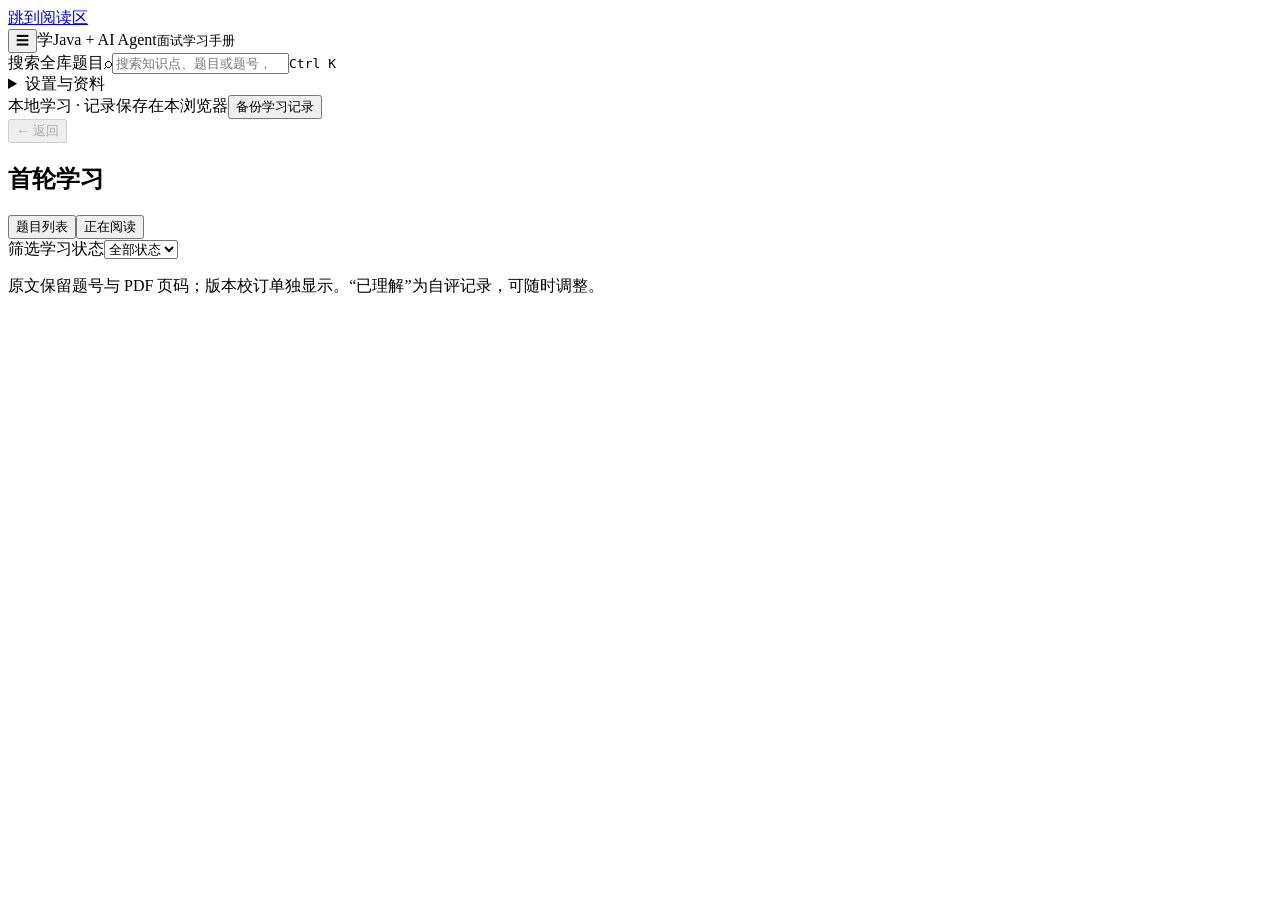
==== src/reader-template.html @ 3039b81c "Publish Java and AI Agent interview study reader" ====
<!doctype html>
<html lang="zh-CN">
<head>
<meta charset="utf-8">
<meta name="viewport" content="width=device-width,initial-scale=1">
<meta name="color-scheme" content="light">
<title>Java + AI Agent · 学习阅读页</title>
<link rel="icon" href="data:image/svg+xml,%3Csvg xmlns='http://www.w3.org/2000/svg' viewBox='0 0 40 40'%3E%3Crect width='40' height='40' rx='9' fill='%232167d8'/%3E%3Ctext x='20' y='28' text-anchor='middle' font-size='25' fill='white'%3E学%3C/text%3E%3C/svg%3E">
<style>__STUDY_STYLES__</style>
</head>
<body>
<a class="skip-link" href="#reading-title">跳到阅读区</a>
<header class="app-header">
  <div class="brand"><button class="icon-button mobile-only" id="menu-open" aria-label="打开学习目录" type="button">☰</button><span class="brand-mark" aria-hidden="true">学</span><span>Java + AI Agent<small>面试学习手册</small></span></div>
  <div class="global-search"><label class="sr-only" for="search">搜索全库题目</label><span aria-hidden="true">⌕</span><input id="search" type="search" placeholder="搜索知识点、题目或题号，如 Q165" autocomplete="off"><button id="search-clear" class="icon-button" aria-label="清空搜索" type="button" hidden>×</button><kbd>Ctrl K</kbd></div>
  <details class="settings" id="settings"><summary>设置与资料</summary><div class="settings-panel"><label for="font-size">正文字号</label><select id="font-size"><option value="16">标准</option><option value="18">较大</option><option value="20">大字</option></select><button type="button" id="export-progress">导出学习记录</button><button type="button" id="import-progress">导入学习记录</button><input type="file" id="import-file" accept=".json,application/json" hidden><hr><a href="学习思维导图.mm" download>完整思维导图</a><a href="分类索引.md">分类索引</a><a href="学习Agent开发方案.md">Agent 开发方案</a></div></details>
</header>
<div class="app-shell">
  <aside class="sidebar" aria-label="学习目录"><div id="desktop-nav"></div><div class="sidebar-foot"><span class="offline-dot" aria-hidden="true"></span><span id="storage-label">本地学习 · 记录保存在本浏览器</span><button type="button" class="text-button" id="backup-hint">备份学习记录</button></div></aside>
  <main class="workspace">
    <div class="workspace-top"><div class="breadcrumb"><button id="history-back" class="back-button" type="button" disabled>← 返回</button><span id="breadcrumb-text"></span></div><button id="resume" class="text-button" type="button" hidden></button></div>
    <section class="context-header" aria-label="当前学习范围"><div><h1 id="heading">首轮学习</h1><p id="context"></p></div><div id="context-controls"></div></section>
    <div class="mobile-switch mobile-only" aria-label="切换题目列表与正文"><button type="button" id="show-list" aria-pressed="true">题目列表</button><button type="button" id="show-reader" aria-pressed="false">正在阅读</button></div>
    <div class="reading-workspace" id="reading-workspace" data-mobile="list">
      <section class="question-pane" aria-label="题目列表"><div class="list-toolbar"><span id="result-count" role="status" aria-live="polite"></span><label class="sr-only" for="status-filter">筛选学习状态</label><select id="status-filter"><option value="all">全部状态</option><option value="new">未标记</option><option value="review">待复习</option><option value="understood">已理解</option></select></div><div id="question-list" class="question-list"></div><div class="pagination" id="pagination"></div></section>
      <article class="reading-pane" id="reading-pane" aria-labelledby="reading-title"><div id="reader-content"></div></article>
    </div>
    <p class="source-note">原文保留题号与 PDF 页码；版本校订单独显示。“已理解”为自评记录，可随时调整。</p>
  </main>
</div>
<dialog id="mobile-menu" class="mobile-menu"><div class="dialog-header"><strong>学习目录</strong><button class="icon-button" id="menu-close" type="button" aria-label="关闭学习目录">×</button></div><div id="mobile-nav"></div></dialog>
<div id="notice" class="notice" role="status" aria-live="polite" hidden></div>
<noscript>此阅读页需要启用 JavaScript。也可以打开同目录下的“分类阅读版.md”。</noscript>
<script id="study-data" type="application/json">__STUDY_DATA__</script>
<script>__STUDY_SCRIPT__</script>
</body>
</html>
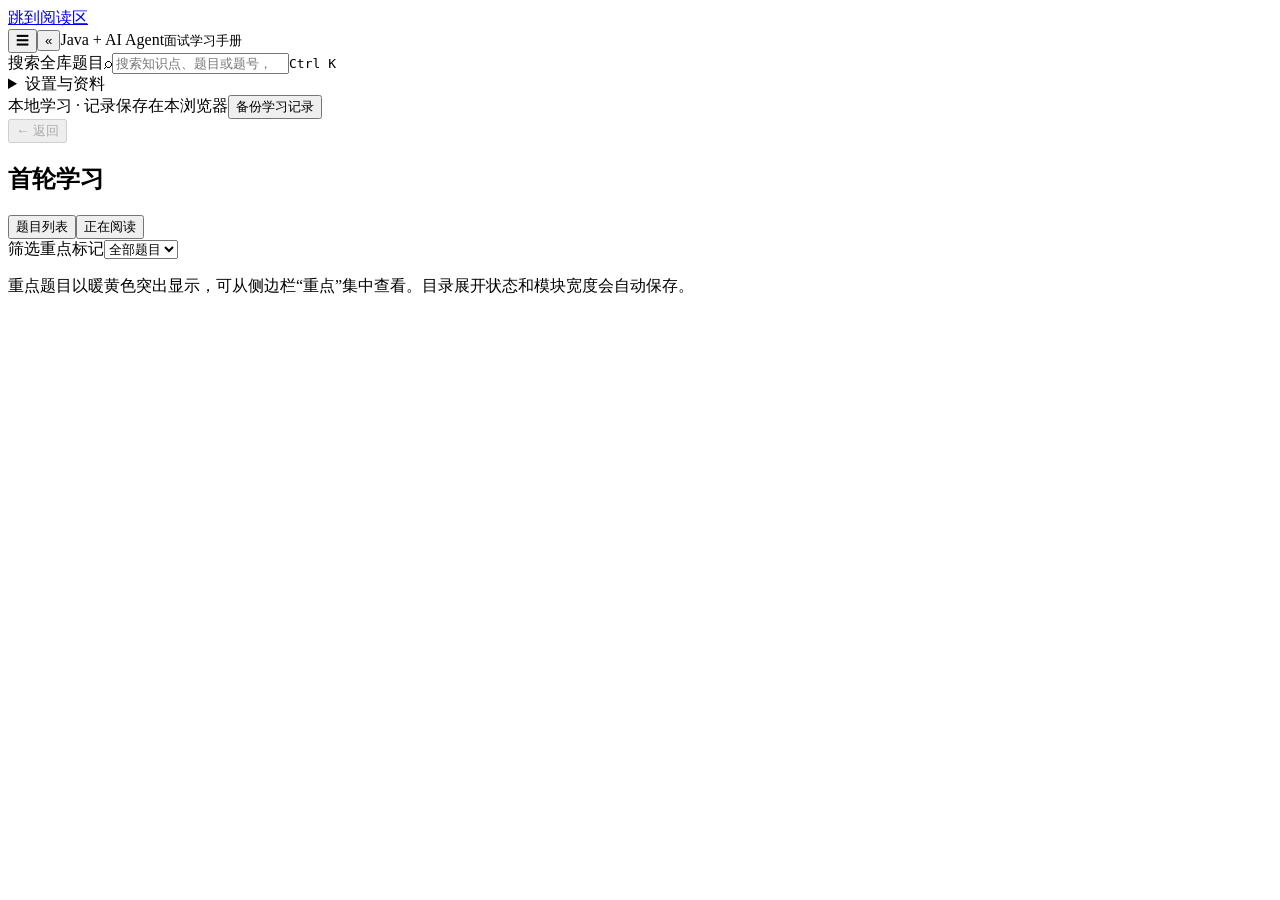
==== commit 8b43372e: "Add persistent resizable sidebar and highlighted important questions" ====
--- a/src/reader-template.html
+++ b/src/reader-template.html
@@ -11,21 +11,21 @@
 <body>
 <a class="skip-link" href="#reading-title">跳到阅读区</a>
 <header class="app-header">
-  <div class="brand"><button class="icon-button mobile-only" id="menu-open" aria-label="打开学习目录" type="button">☰</button><span class="brand-mark" aria-hidden="true">学</span><span>Java + AI Agent<small>面试学习手册</small></span></div>
+  <div class="brand"><button class="icon-button mobile-only" id="menu-open" aria-label="打开学习目录" type="button">☰</button><button class="brand-mark desktop-only" id="sidebar-toggle" type="button" aria-label="收起侧边栏" aria-expanded="true" aria-controls="desktop-sidebar" title="收起侧边栏">«</button><span>Java + AI Agent<small>面试学习手册</small></span></div>
   <div class="global-search"><label class="sr-only" for="search">搜索全库题目</label><span aria-hidden="true">⌕</span><input id="search" type="search" placeholder="搜索知识点、题目或题号，如 Q165" autocomplete="off"><button id="search-clear" class="icon-button" aria-label="清空搜索" type="button" hidden>×</button><kbd>Ctrl K</kbd></div>
-  <details class="settings" id="settings"><summary>设置与资料</summary><div class="settings-panel"><label for="font-size">正文字号</label><select id="font-size"><option value="16">标准</option><option value="18">较大</option><option value="20">大字</option></select><button type="button" id="export-progress">导出学习记录</button><button type="button" id="import-progress">导入学习记录</button><input type="file" id="import-file" accept=".json,application/json" hidden><hr><a href="学习思维导图.mm" download>完整思维导图</a><a href="分类索引.md">分类索引</a><a href="学习Agent开发方案.md">Agent 开发方案</a></div></details>
+  <details class="settings" id="settings"><summary>设置与资料</summary><div class="settings-panel"><label for="font-size">正文字号</label><select id="font-size"><option value="16">紧凑</option><option value="18">舒适</option><option value="20">大字</option></select><button type="button" id="reset-layout">恢复默认布局</button><button type="button" id="export-progress">导出学习记录</button><button type="button" id="import-progress">导入学习记录</button><input type="file" id="import-file" accept=".json,application/json" hidden><hr><a href="学习思维导图.mm" download>完整思维导图</a><a href="分类索引.md">分类索引</a><a href="学习Agent开发方案.md">Agent 开发方案</a></div></details>
 </header>
 <div class="app-shell">
-  <aside class="sidebar" aria-label="学习目录"><div id="desktop-nav"></div><div class="sidebar-foot"><span class="offline-dot" aria-hidden="true"></span><span id="storage-label">本地学习 · 记录保存在本浏览器</span><button type="button" class="text-button" id="backup-hint">备份学习记录</button></div></aside>
+  <aside class="sidebar" id="desktop-sidebar" aria-label="学习目录"><div id="desktop-nav"></div><div class="sidebar-foot"><span class="offline-dot" aria-hidden="true"></span><span id="storage-label">本地学习 · 记录保存在本浏览器</span><button type="button" class="text-button" id="backup-hint">备份学习记录</button></div><div id="sidebar-resize" class="pane-resize" role="separator" tabindex="0" aria-label="调整侧边栏宽度" aria-orientation="vertical" aria-valuemin="190" aria-valuemax="360" aria-valuenow="280" title="拖动调整目录宽度，也可用左右方向键调整"></div></aside>
   <main class="workspace">
     <div class="workspace-top"><div class="breadcrumb"><button id="history-back" class="back-button" type="button" disabled>← 返回</button><span id="breadcrumb-text"></span></div><button id="resume" class="text-button" type="button" hidden></button></div>
     <section class="context-header" aria-label="当前学习范围"><div><h1 id="heading">首轮学习</h1><p id="context"></p></div><div id="context-controls"></div></section>
     <div class="mobile-switch mobile-only" aria-label="切换题目列表与正文"><button type="button" id="show-list" aria-pressed="true">题目列表</button><button type="button" id="show-reader" aria-pressed="false">正在阅读</button></div>
     <div class="reading-workspace" id="reading-workspace" data-mobile="list">
-      <section class="question-pane" aria-label="题目列表"><div class="list-toolbar"><span id="result-count" role="status" aria-live="polite"></span><label class="sr-only" for="status-filter">筛选学习状态</label><select id="status-filter"><option value="all">全部状态</option><option value="new">未标记</option><option value="review">待复习</option><option value="understood">已理解</option></select></div><div id="question-list" class="question-list"></div><div class="pagination" id="pagination"></div></section>
+      <section class="question-pane" aria-label="题目列表"><div class="list-toolbar"><span id="result-count" role="status" aria-live="polite"></span><label class="sr-only" for="status-filter">筛选重点标记</label><select id="status-filter"><option value="all">全部题目</option><option value="important">只看重点</option><option value="new">未标重点</option></select></div><div id="question-list" class="question-list"></div><div class="pagination" id="pagination"></div><div id="question-resize" class="pane-resize" role="separator" tabindex="0" aria-label="调整题目列表宽度" aria-orientation="vertical" aria-valuemin="240" aria-valuemax="440" aria-valuenow="320" title="拖动调整题目列表宽度，也可用左右方向键调整"></div></section>
       <article class="reading-pane" id="reading-pane" aria-labelledby="reading-title"><div id="reader-content"></div></article>
     </div>
-    <p class="source-note">原文保留题号与 PDF 页码；版本校订单独显示。“已理解”为自评记录，可随时调整。</p>
+    <p class="source-note">重点题目以暖黄色突出显示，可从侧边栏“重点”集中查看。目录展开状态和模块宽度会自动保存。</p>
   </main>
 </div>
 <dialog id="mobile-menu" class="mobile-menu"><div class="dialog-header"><strong>学习目录</strong><button class="icon-button" id="menu-close" type="button" aria-label="关闭学习目录">×</button></div><div id="mobile-nav"></div></dialog>
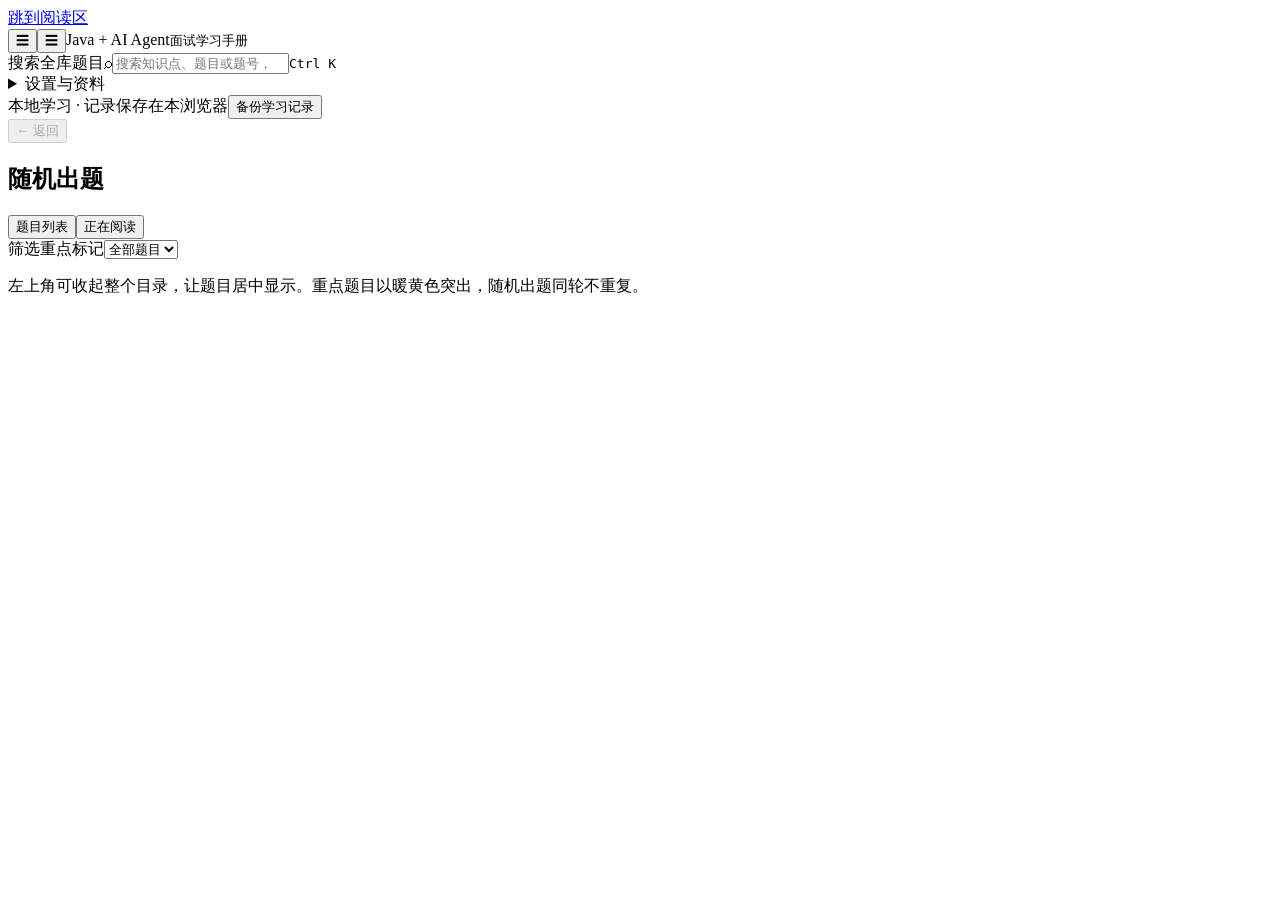
==== commit aaa5c0af: "Center reading with a fully hidden sidebar and add random question practice" ====
--- a/src/reader-template.html
+++ b/src/reader-template.html
@@ -11,7 +11,7 @@
 <body>
 <a class="skip-link" href="#reading-title">跳到阅读区</a>
 <header class="app-header">
-  <div class="brand"><button class="icon-button mobile-only" id="menu-open" aria-label="打开学习目录" type="button">☰</button><button class="brand-mark desktop-only" id="sidebar-toggle" type="button" aria-label="收起侧边栏" aria-expanded="true" aria-controls="desktop-sidebar" title="收起侧边栏">«</button><span>Java + AI Agent<small>面试学习手册</small></span></div>
+  <div class="brand"><button class="icon-button mobile-only" id="menu-open" aria-label="打开学习目录" type="button">☰</button><button class="brand-mark desktop-only" id="sidebar-toggle" type="button" aria-label="收起侧边栏" aria-expanded="true" aria-controls="desktop-sidebar" title="收起侧边栏">☰</button><span>Java + AI Agent<small>面试学习手册</small></span></div>
   <div class="global-search"><label class="sr-only" for="search">搜索全库题目</label><span aria-hidden="true">⌕</span><input id="search" type="search" placeholder="搜索知识点、题目或题号，如 Q165" autocomplete="off"><button id="search-clear" class="icon-button" aria-label="清空搜索" type="button" hidden>×</button><kbd>Ctrl K</kbd></div>
   <details class="settings" id="settings"><summary>设置与资料</summary><div class="settings-panel"><label for="font-size">正文字号</label><select id="font-size"><option value="16">紧凑</option><option value="18">舒适</option><option value="20">大字</option></select><button type="button" id="reset-layout">恢复默认布局</button><button type="button" id="export-progress">导出学习记录</button><button type="button" id="import-progress">导入学习记录</button><input type="file" id="import-file" accept=".json,application/json" hidden><hr><a href="学习思维导图.mm" download>完整思维导图</a><a href="分类索引.md">分类索引</a><a href="学习Agent开发方案.md">Agent 开发方案</a></div></details>
 </header>
@@ -19,13 +19,13 @@
   <aside class="sidebar" id="desktop-sidebar" aria-label="学习目录"><div id="desktop-nav"></div><div class="sidebar-foot"><span class="offline-dot" aria-hidden="true"></span><span id="storage-label">本地学习 · 记录保存在本浏览器</span><button type="button" class="text-button" id="backup-hint">备份学习记录</button></div><div id="sidebar-resize" class="pane-resize" role="separator" tabindex="0" aria-label="调整侧边栏宽度" aria-orientation="vertical" aria-valuemin="190" aria-valuemax="360" aria-valuenow="280" title="拖动调整目录宽度，也可用左右方向键调整"></div></aside>
   <main class="workspace">
     <div class="workspace-top"><div class="breadcrumb"><button id="history-back" class="back-button" type="button" disabled>← 返回</button><span id="breadcrumb-text"></span></div><button id="resume" class="text-button" type="button" hidden></button></div>
-    <section class="context-header" aria-label="当前学习范围"><div><h1 id="heading">首轮学习</h1><p id="context"></p></div><div id="context-controls"></div></section>
+    <section class="context-header" aria-label="当前学习范围"><div><h1 id="heading">随机出题</h1><p id="context"></p></div><div id="context-controls"></div></section>
     <div class="mobile-switch mobile-only" aria-label="切换题目列表与正文"><button type="button" id="show-list" aria-pressed="true">题目列表</button><button type="button" id="show-reader" aria-pressed="false">正在阅读</button></div>
     <div class="reading-workspace" id="reading-workspace" data-mobile="list">
       <section class="question-pane" aria-label="题目列表"><div class="list-toolbar"><span id="result-count" role="status" aria-live="polite"></span><label class="sr-only" for="status-filter">筛选重点标记</label><select id="status-filter"><option value="all">全部题目</option><option value="important">只看重点</option><option value="new">未标重点</option></select></div><div id="question-list" class="question-list"></div><div class="pagination" id="pagination"></div><div id="question-resize" class="pane-resize" role="separator" tabindex="0" aria-label="调整题目列表宽度" aria-orientation="vertical" aria-valuemin="240" aria-valuemax="440" aria-valuenow="320" title="拖动调整题目列表宽度，也可用左右方向键调整"></div></section>
       <article class="reading-pane" id="reading-pane" aria-labelledby="reading-title"><div id="reader-content"></div></article>
     </div>
-    <p class="source-note">重点题目以暖黄色突出显示，可从侧边栏“重点”集中查看。目录展开状态和模块宽度会自动保存。</p>
+    <p class="source-note">左上角可收起整个目录，让题目居中显示。重点题目以暖黄色突出，随机出题同轮不重复。</p>
   </main>
 </div>
 <dialog id="mobile-menu" class="mobile-menu"><div class="dialog-header"><strong>学习目录</strong><button class="icon-button" id="menu-close" type="button" aria-label="关闭学习目录">×</button></div><div id="mobile-nav"></div></dialog>
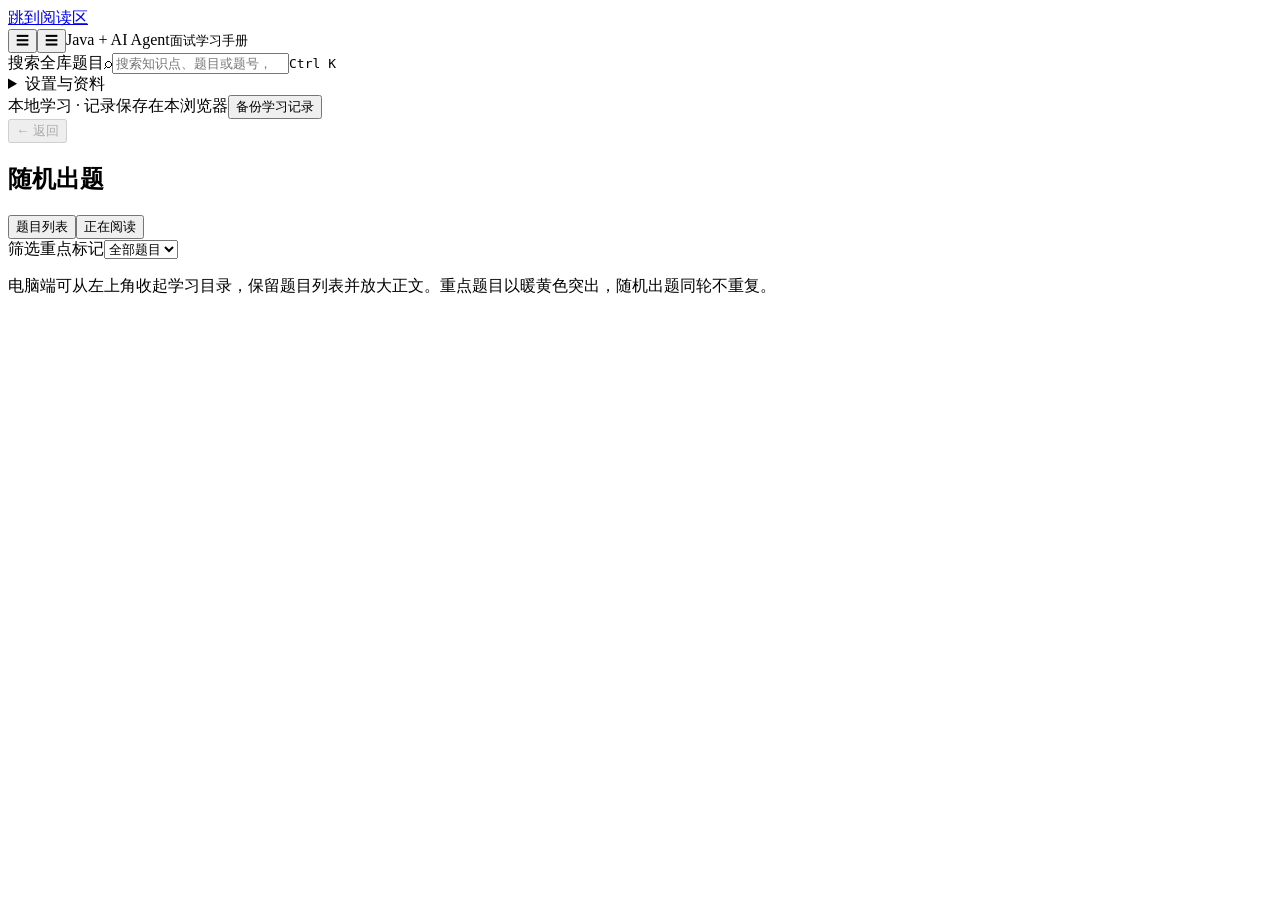
==== commit add5998d: "Preserve desktop question list when hiding navigation and enlarge reading text" ====
--- a/src/reader-template.html
+++ b/src/reader-template.html
@@ -25,7 +25,7 @@
       <section class="question-pane" aria-label="题目列表"><div class="list-toolbar"><span id="result-count" role="status" aria-live="polite"></span><label class="sr-only" for="status-filter">筛选重点标记</label><select id="status-filter"><option value="all">全部题目</option><option value="important">只看重点</option><option value="new">未标重点</option></select></div><div id="question-list" class="question-list"></div><div class="pagination" id="pagination"></div><div id="question-resize" class="pane-resize" role="separator" tabindex="0" aria-label="调整题目列表宽度" aria-orientation="vertical" aria-valuemin="240" aria-valuemax="440" aria-valuenow="320" title="拖动调整题目列表宽度，也可用左右方向键调整"></div></section>
       <article class="reading-pane" id="reading-pane" aria-labelledby="reading-title"><div id="reader-content"></div></article>
     </div>
-    <p class="source-note">左上角可收起整个目录，让题目居中显示。重点题目以暖黄色突出，随机出题同轮不重复。</p>
+    <p class="source-note">电脑端可从左上角收起学习目录，保留题目列表并放大正文。重点题目以暖黄色突出，随机出题同轮不重复。</p>
   </main>
 </div>
 <dialog id="mobile-menu" class="mobile-menu"><div class="dialog-header"><strong>学习目录</strong><button class="icon-button" id="menu-close" type="button" aria-label="关闭学习目录">×</button></div><div id="mobile-nav"></div></dialog>
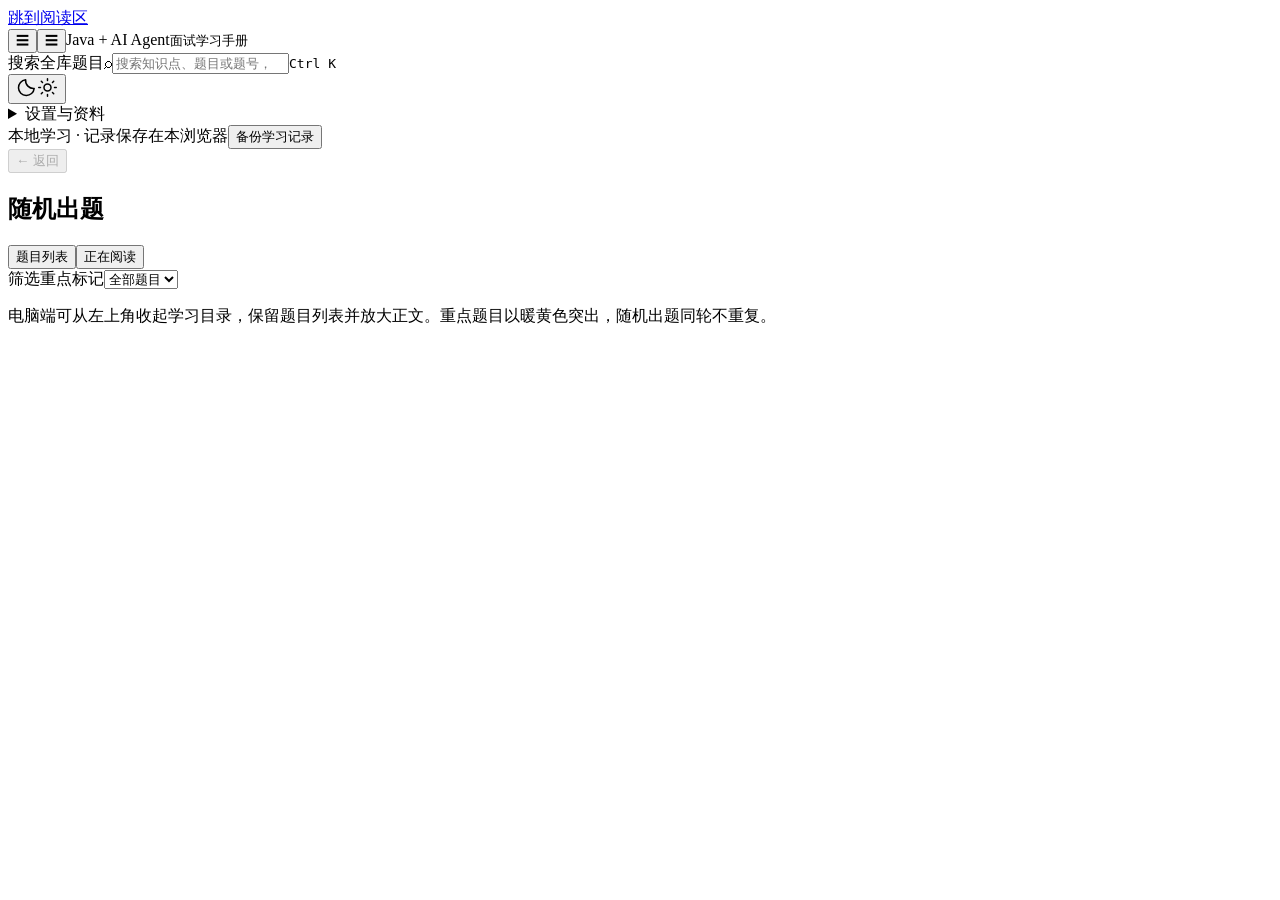
==== commit afd2d499: "Add persistent dark mode and system theme selection" ====
--- a/src/reader-template.html
+++ b/src/reader-template.html
@@ -3,9 +3,12 @@
 <head>
 <meta charset="utf-8">
 <meta name="viewport" content="width=device-width,initial-scale=1">
-<meta name="color-scheme" content="light">
+<meta name="color-scheme" content="light dark">
 <title>Java + AI Agent · 学习阅读页</title>
 <link rel="icon" href="data:image/svg+xml,%3Csvg xmlns='http://www.w3.org/2000/svg' viewBox='0 0 40 40'%3E%3Crect width='40' height='40' rx='9' fill='%232167d8'/%3E%3Ctext x='20' y='28' text-anchor='middle' font-size='25' fill='white'%3E学%3C/text%3E%3C/svg%3E">
+<script>
+(()=>{let theme='system';try{const saved=JSON.parse(localStorage.getItem('codex-study:java-ai-a46081802917-v2')||'null');if(['light','dark','system'].includes(saved?.theme))theme=saved.theme}catch{}document.documentElement.dataset.theme=theme==='dark'||theme==='system'&&matchMedia('(prefers-color-scheme: dark)').matches?'dark':'light'})();
+</script>
 <style>__STUDY_STYLES__</style>
 </head>
 <body>
@@ -13,7 +16,10 @@
 <header class="app-header">
   <div class="brand"><button class="icon-button mobile-only" id="menu-open" aria-label="打开学习目录" type="button">☰</button><button class="brand-mark desktop-only" id="sidebar-toggle" type="button" aria-label="收起侧边栏" aria-expanded="true" aria-controls="desktop-sidebar" title="收起侧边栏">☰</button><span>Java + AI Agent<small>面试学习手册</small></span></div>
   <div class="global-search"><label class="sr-only" for="search">搜索全库题目</label><span aria-hidden="true">⌕</span><input id="search" type="search" placeholder="搜索知识点、题目或题号，如 Q165" autocomplete="off"><button id="search-clear" class="icon-button" aria-label="清空搜索" type="button" hidden>×</button><kbd>Ctrl K</kbd></div>
-  <details class="settings" id="settings"><summary>设置与资料</summary><div class="settings-panel"><label for="font-size">正文字号</label><select id="font-size"><option value="16">紧凑</option><option value="18">舒适</option><option value="20">大字</option></select><button type="button" id="reset-layout">恢复默认布局</button><button type="button" id="export-progress">导出学习记录</button><button type="button" id="import-progress">导入学习记录</button><input type="file" id="import-file" accept=".json,application/json" hidden><hr><a href="学习思维导图.mm" download>完整思维导图</a><a href="分类索引.md">分类索引</a><a href="学习Agent开发方案.md">Agent 开发方案</a></div></details>
+  <div class="header-actions">
+    <button class="icon-button theme-toggle" id="theme-toggle" type="button" aria-label="切换到深色模式" aria-pressed="false" title="切换到深色模式"><svg class="theme-moon" width="21" height="21" viewBox="0 0 24 24" fill="none" stroke="currentColor" stroke-width="1.7" stroke-linecap="round" stroke-linejoin="round" aria-hidden="true"><path d="M20.8 13A9 9 0 0 1 11 3.2 9 9 0 1 0 20.8 13Z"/></svg><svg class="theme-sun" width="21" height="21" viewBox="0 0 24 24" fill="none" stroke="currentColor" stroke-width="1.7" stroke-linecap="round" aria-hidden="true"><circle cx="12" cy="12" r="4"/><path d="M12 2v2m0 16v2M2 12h2m16 0h2M4.9 4.9l1.4 1.4m11.4 11.4 1.4 1.4M4.9 19.1l1.4-1.4M17.7 6.3l1.4-1.4"/></svg></button>
+    <details class="settings" id="settings"><summary aria-label="设置与资料">设置<span class="settings-extra-label">与资料</span></summary><div class="settings-panel"><label for="theme-mode">显示模式</label><select id="theme-mode"><option value="system">跟随系统</option><option value="light">浅色模式</option><option value="dark">深色模式</option></select><label for="font-size">正文字号</label><select id="font-size"><option value="16">紧凑</option><option value="18">舒适</option><option value="20">大字</option></select><button type="button" id="reset-layout">恢复默认布局</button><button type="button" id="export-progress">导出学习记录</button><button type="button" id="import-progress">导入学习记录</button><input type="file" id="import-file" accept=".json,application/json" hidden><hr><a href="学习思维导图.mm" download>完整思维导图</a><a href="分类索引.md">分类索引</a><a href="学习Agent开发方案.md">Agent 开发方案</a></div></details>
+  </div>
 </header>
 <div class="app-shell">
   <aside class="sidebar" id="desktop-sidebar" aria-label="学习目录"><div id="desktop-nav"></div><div class="sidebar-foot"><span class="offline-dot" aria-hidden="true"></span><span id="storage-label">本地学习 · 记录保存在本浏览器</span><button type="button" class="text-button" id="backup-hint">备份学习记录</button></div><div id="sidebar-resize" class="pane-resize" role="separator" tabindex="0" aria-label="调整侧边栏宽度" aria-orientation="vertical" aria-valuemin="190" aria-valuemax="360" aria-valuenow="280" title="拖动调整目录宽度，也可用左右方向键调整"></div></aside>
